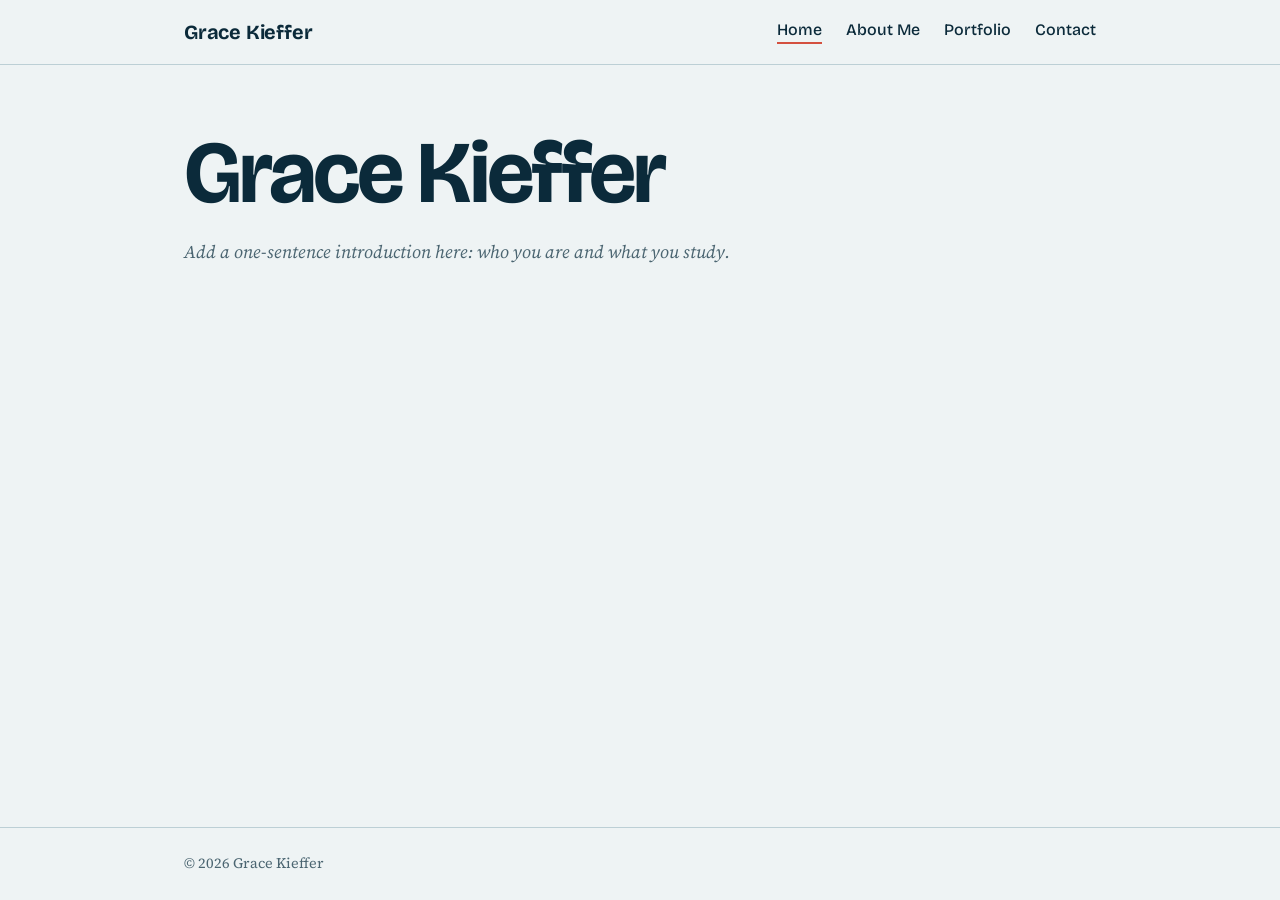
==== index.html @ 93ad265f "Add files via upload" ====
<!DOCTYPE html>
<html lang="en">
<head>
<meta charset="utf-8">
<meta name="viewport" content="width=device-width, initial-scale=1">
<title>Home | Grace Kieffer</title>
<link rel="preconnect" href="https://fonts.googleapis.com">
<link rel="preconnect" href="https://fonts.gstatic.com" crossorigin>
<link href="https://fonts.googleapis.com/css2?family=Bricolage+Grotesque:opsz,wght@12..96,500;12..96,700&family=Source+Serif+4:opsz,wght@8..60,400;8..60,600&display=swap" rel="stylesheet">
<link rel="stylesheet" href="style.css">
</head>
<body>
<header><div class="wrap">
<a class="logo" href="index.html">Grace Kieffer</a>
<nav aria-label="Main">
<a href="index.html" aria-current="page">Home</a>
<a href="about.html">About Me</a>
<a href="portfolio.html">Portfolio</a>
<a href="contact.html">Contact</a>
</nav>
</div></header>
<main><div class="wrap">
<h1>Grace Kieffer</h1>
<p class="ph">Add a one-sentence introduction here: who you are and what you study.</p>
</div></main>
<footer><div class="wrap">&copy; 2026 Grace Kieffer</div></footer>
</body>
</html>
---- style.css ----
:root{--paper:#eef3f4;--ink:#0b2a3a;--muted:#4b6571;--line:#bccfd5;--coral:#d4503f;--deep:#0f4c5c;
--head:"Bricolage Grotesque","Helvetica Neue",Arial,sans-serif;--body:"Source Serif 4",Georgia,"Times New Roman",serif}
@media (prefers-color-scheme:dark){:root{--paper:#07202c;--ink:#e3eef0;--muted:#93aeb7;--line:#1f4352;--coral:#ff7b66;--deep:#7cc4cf}}
*{box-sizing:border-box}
body{margin:0;background:var(--paper);color:var(--ink);font:1.125rem/1.65 var(--body);min-height:100vh;display:flex;flex-direction:column}
a{color:var(--deep);text-underline-offset:3px}a:hover{color:var(--coral)}
:focus-visible{outline:3px solid var(--coral);outline-offset:3px}
.wrap{width:100%;max-width:60rem;margin:0 auto;padding:0 1.5rem}
header{border-bottom:1px solid var(--line)}
header .wrap{display:flex;flex-wrap:wrap;gap:.75rem 2rem;align-items:center;justify-content:space-between;padding-top:1.25rem;padding-bottom:1.25rem}
.logo{font:700 1.25rem var(--head);letter-spacing:-.01em;color:var(--ink);text-decoration:none}
nav{display:flex;gap:1.5rem;flex-wrap:wrap;font:500 1rem var(--head)}
nav a{color:var(--ink);text-decoration:none;padding-bottom:.2rem;border-bottom:2px solid transparent}
nav a:hover{border-color:var(--line)}
nav a[aria-current="page"]{border-color:var(--coral)}
main{flex:1;padding:4rem 0}
h1{font:700 clamp(2.5rem,8vw,5.5rem)/1 var(--head);letter-spacing:-.03em;margin:0 0 1.25rem}
h2{font:700 1.4rem/1.2 var(--head);margin:2.5rem 0 .5rem}
p{max-width:40rem;margin:.5rem 0}
.ph{color:var(--muted);font-style:italic}
.cards{display:grid;grid-template-columns:repeat(auto-fill,minmax(15rem,1fr));gap:1.25rem;margin-top:1.5rem}
.card{border:1px dashed var(--line);border-radius:.4rem;padding:1.25rem;min-height:11rem}
.card h3{font:700 1.1rem var(--head);margin:0 0 .4rem}
footer{border-top:1px solid var(--line);padding:1.5rem 0;color:var(--muted);font-size:.9rem}
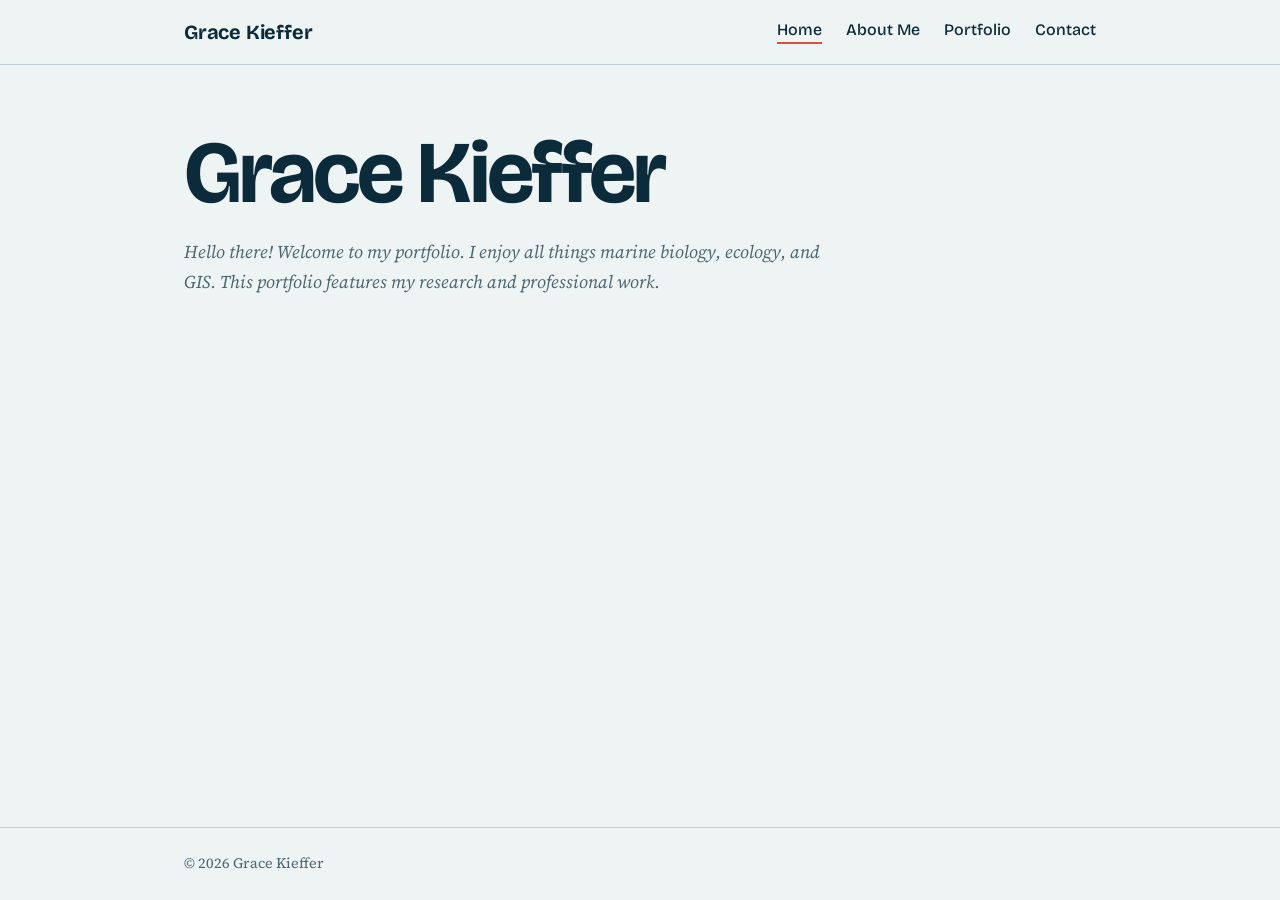
==== commit fd6dba32: "Update index.html" ====
--- a/index.html
+++ b/index.html
@@ -21,7 +21,7 @@
 </div></header>
 <main><div class="wrap">
 <h1>Grace Kieffer</h1>
-<p class="ph">Add a one-sentence introduction here: who you are and what you study.</p>
+<p class="ph">Hello there! Welcome to my portfolio. I enjoy all things marine biology, ecology, and GIS. This portfolio features my research and professional work.</p>
 </div></main>
 <footer><div class="wrap">&copy; 2026 Grace Kieffer</div></footer>
 </body>
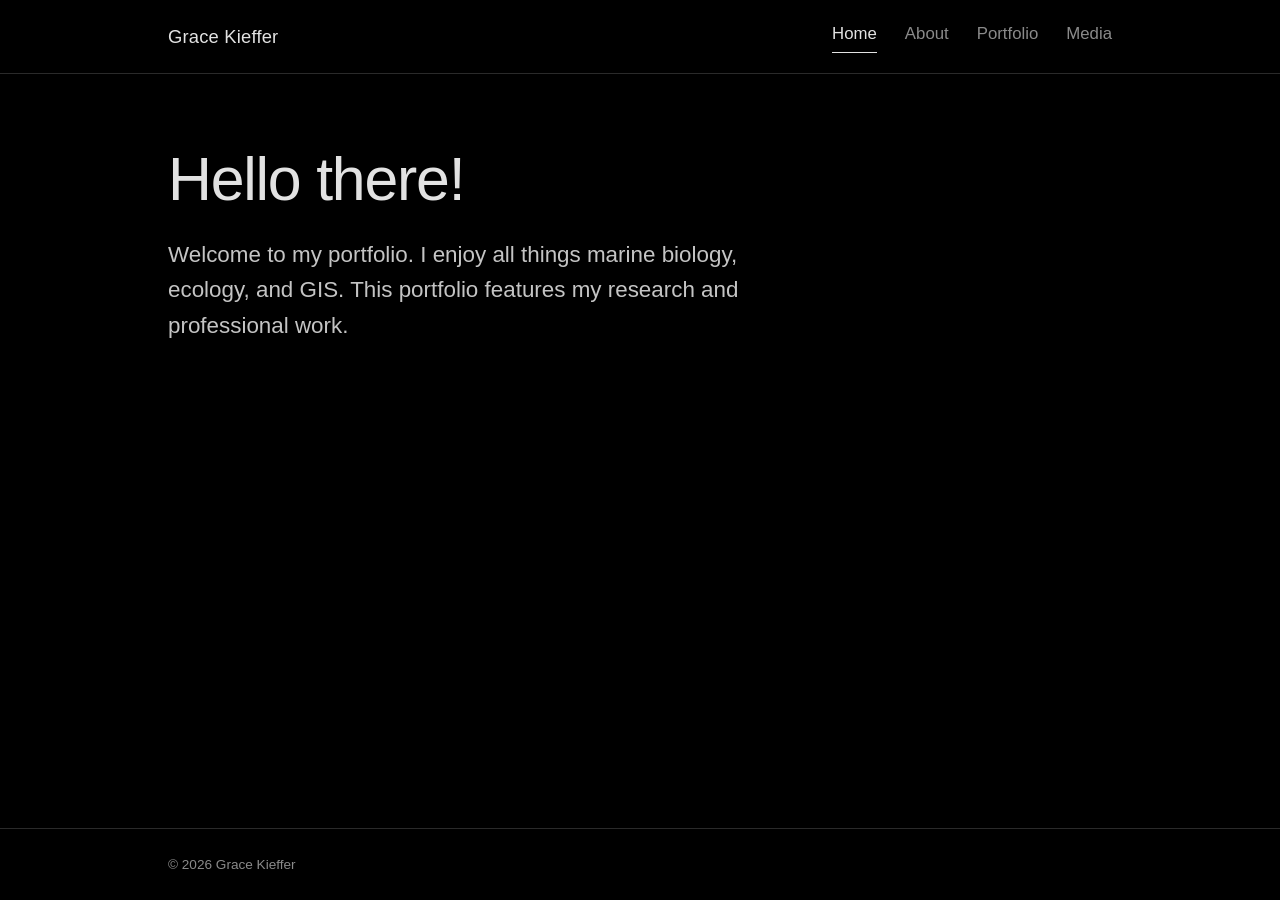
==== commit ef948818: "Add files via upload" ====
--- a/index.html
+++ b/index.html
@@ -4,9 +4,6 @@
 <meta charset="utf-8">
 <meta name="viewport" content="width=device-width, initial-scale=1">
 <title>Home | Grace Kieffer</title>
-<link rel="preconnect" href="https://fonts.googleapis.com">
-<link rel="preconnect" href="https://fonts.gstatic.com" crossorigin>
-<link href="https://fonts.googleapis.com/css2?family=Bricolage+Grotesque:opsz,wght@12..96,500;12..96,700&family=Source+Serif+4:opsz,wght@8..60,400;8..60,600&display=swap" rel="stylesheet">
 <link rel="stylesheet" href="style.css">
 </head>
 <body>
@@ -14,14 +11,14 @@
 <a class="logo" href="index.html">Grace Kieffer</a>
 <nav aria-label="Main">
 <a href="index.html" aria-current="page">Home</a>
-<a href="about.html">About Me</a>
+<a href="about.html">About</a>
 <a href="portfolio.html">Portfolio</a>
-<a href="contact.html">Contact</a>
+<a href="media.html">Media</a>
 </nav>
 </div></header>
 <main><div class="wrap">
-<h1>Grace Kieffer</h1>
-<p class="ph">Hello there! Welcome to my portfolio. I enjoy all things marine biology, ecology, and GIS. This portfolio features my research and professional work.</p>
+<h1>Hello there!</h1>
+<p class="hello">Welcome to my portfolio. I enjoy all things marine biology, ecology, and GIS. This portfolio features my research and professional work.</p>
 </div></main>
 <footer><div class="wrap">&copy; 2026 Grace Kieffer</div></footer>
 </body>
--- a/style.css
+++ b/style.css
@@ -1,24 +1,41 @@
-:root{--paper:#eef3f4;--ink:#0b2a3a;--muted:#4b6571;--line:#bccfd5;--coral:#d4503f;--deep:#0f4c5c;
---head:"Bricolage Grotesque","Helvetica Neue",Arial,sans-serif;--body:"Source Serif 4",Georgia,"Times New Roman",serif}
-@media (prefers-color-scheme:dark){:root{--paper:#07202c;--ink:#e3eef0;--muted:#93aeb7;--line:#1f4352;--coral:#ff7b66;--deep:#7cc4cf}}
+:root{--bg:#000;--text:#c4c4c4;--head:#e2e2e2;--muted:#8a8a8a;--line:#2a2a2a;--hover:#fff;
+--font:"Helvetica Neue",Helvetica,Arial,"Segoe UI",sans-serif}
 *{box-sizing:border-box}
-body{margin:0;background:var(--paper);color:var(--ink);font:1.125rem/1.65 var(--body);min-height:100vh;display:flex;flex-direction:column}
-a{color:var(--deep);text-underline-offset:3px}a:hover{color:var(--coral)}
-:focus-visible{outline:3px solid var(--coral);outline-offset:3px}
-.wrap{width:100%;max-width:60rem;margin:0 auto;padding:0 1.5rem}
+body{margin:0;background:var(--bg);color:var(--text);font:400 1.05rem/1.7 var(--font);min-height:100vh;display:flex;flex-direction:column;-webkit-font-smoothing:antialiased}
+a{color:var(--head);text-underline-offset:3px}a:hover{color:var(--hover)}
+:focus-visible{outline:2px solid var(--head);outline-offset:4px}
+.wrap{width:100%;max-width:62rem;margin:0 auto;padding:0 1.5rem}
 header{border-bottom:1px solid var(--line)}
 header .wrap{display:flex;flex-wrap:wrap;gap:.75rem 2rem;align-items:center;justify-content:space-between;padding-top:1.25rem;padding-bottom:1.25rem}
-.logo{font:700 1.25rem var(--head);letter-spacing:-.01em;color:var(--ink);text-decoration:none}
-nav{display:flex;gap:1.5rem;flex-wrap:wrap;font:500 1rem var(--head)}
-nav a{color:var(--ink);text-decoration:none;padding-bottom:.2rem;border-bottom:2px solid transparent}
-nav a:hover{border-color:var(--line)}
-nav a[aria-current="page"]{border-color:var(--coral)}
-main{flex:1;padding:4rem 0}
-h1{font:700 clamp(2.5rem,8vw,5.5rem)/1 var(--head);letter-spacing:-.03em;margin:0 0 1.25rem}
-h2{font:700 1.4rem/1.2 var(--head);margin:2.5rem 0 .5rem}
-p{max-width:40rem;margin:.5rem 0}
-.ph{color:var(--muted);font-style:italic}
-.cards{display:grid;grid-template-columns:repeat(auto-fill,minmax(15rem,1fr));gap:1.25rem;margin-top:1.5rem}
-.card{border:1px dashed var(--line);border-radius:.4rem;padding:1.25rem;min-height:11rem}
-.card h3{font:700 1.1rem var(--head);margin:0 0 .4rem}
-footer{border-top:1px solid var(--line);padding:1.5rem 0;color:var(--muted);font-size:.9rem}
+.logo{font-weight:500;font-size:1.15rem;color:var(--head);text-decoration:none;letter-spacing:.01em}
+nav{display:flex;gap:1.75rem;flex-wrap:wrap}
+nav a{color:var(--muted);text-decoration:none;padding-bottom:.2rem;border-bottom:1px solid transparent}
+nav a:hover{color:var(--hover)}
+nav a[aria-current="page"]{color:var(--head);border-color:var(--head)}
+main{flex:1;padding:4.5rem 0}
+h1{font-weight:300;font-size:clamp(2.2rem,6vw,3.8rem);line-height:1.1;letter-spacing:-.02em;color:var(--head);margin:0 0 1.5rem}
+h2{font-weight:500;font-size:1.15rem;color:var(--head);margin:2rem 0 .4rem}
+p{max-width:38rem;margin:.6rem 0}
+.hello{font-size:clamp(1.15rem,2.4vw,1.4rem);line-height:1.6;max-width:36rem}
+.ph{color:var(--muted)}
+.about{display:grid;grid-template-columns:15rem 1fr;gap:3rem;align-items:start}
+@media (max-width:700px){.about{grid-template-columns:1fr;gap:2rem}}
+.pfp{width:12rem;height:12rem;border-radius:50%;background:#141414;border:1px solid var(--line);display:flex;align-items:center;justify-content:center;overflow:hidden}
+.pfp img{width:100%;height:100%;object-fit:cover}
+.pfp svg{width:55%;height:55%;fill:#3a3a3a}
+.icons{display:flex;gap:1.1rem;margin-top:1.5rem}
+.icons a{width:2.75rem;height:2.75rem;display:flex;align-items:center;justify-content:center;border:1px solid var(--line);border-radius:50%;color:var(--muted)}
+.icons a:hover{color:var(--hover);border-color:var(--muted)}
+.icons svg{width:1.3rem;height:1.3rem;fill:currentColor}
+.cards,.gallery{display:grid;gap:1.25rem;margin-top:2rem}
+.cards{grid-template-columns:repeat(auto-fill,minmax(17rem,1fr))}
+.gallery{grid-template-columns:repeat(auto-fill,minmax(14rem,1fr))}
+.card{border:1px solid var(--line);border-radius:.5rem;padding:1.25rem}
+.card .thumb,.tile{background:#101010;border:1px dashed #333;border-radius:.4rem;display:flex;align-items:center;justify-content:center;color:var(--muted);font-size:.9rem}
+.card .thumb{aspect-ratio:16/10;margin-bottom:1rem}
+.tile{aspect-ratio:4/3}
+.card h3{font-weight:500;font-size:1.05rem;color:var(--head);margin:0 0 .3rem}
+.card p{margin:0;font-size:.95rem;color:var(--muted)}
+img{max-width:100%;height:auto;display:block}
+.gallery img,.card .thumb img{width:100%;aspect-ratio:4/3;object-fit:cover;border-radius:.4rem}
+footer{border-top:1px solid var(--line);padding:1.5rem 0;color:var(--muted);font-size:.85rem}
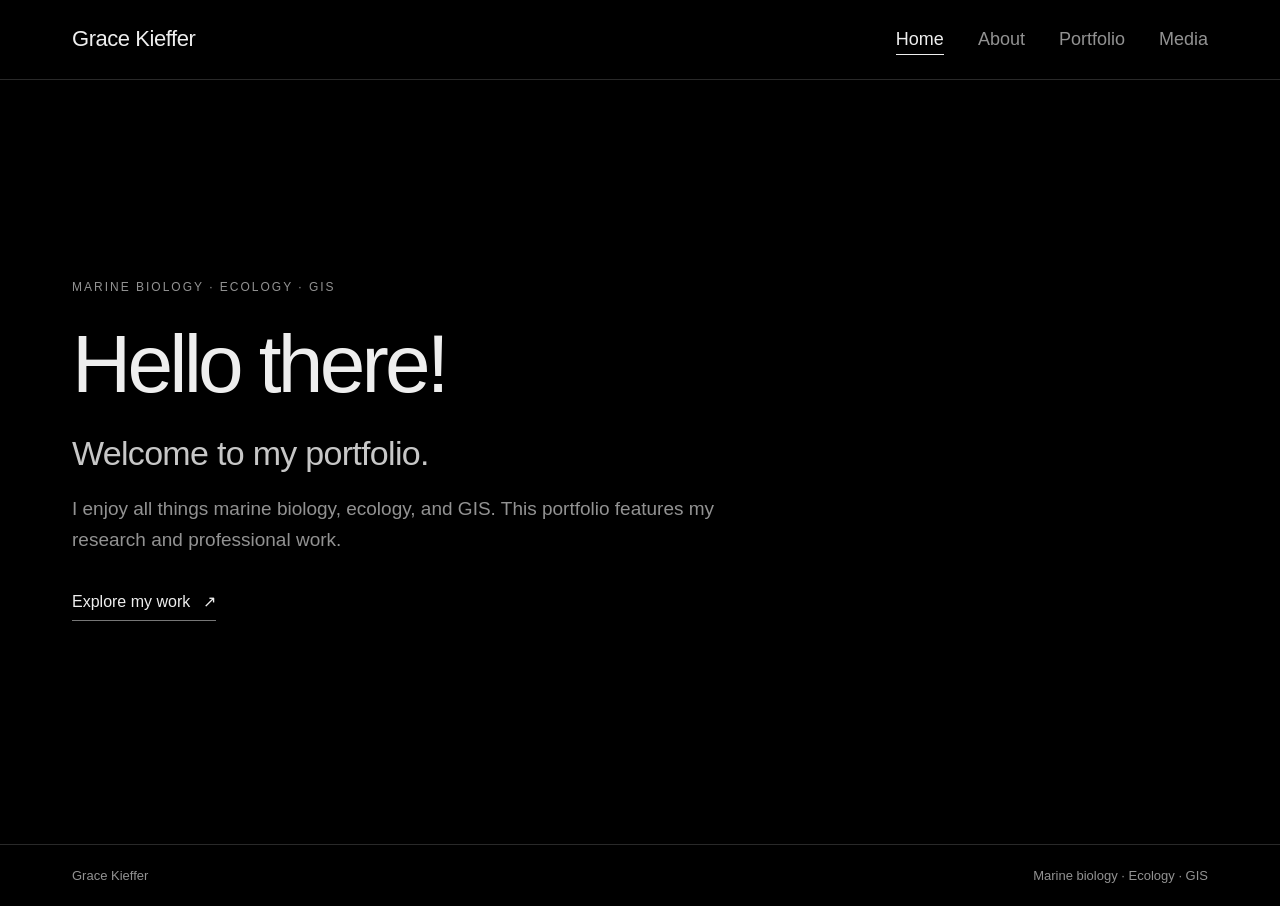
==== commit 97501224: "Add files via upload" ====
--- a/index.html
+++ b/index.html
@@ -1,25 +1,26 @@
 <!DOCTYPE html>
 <html lang="en">
 <head>
-<meta charset="utf-8">
-<meta name="viewport" content="width=device-width, initial-scale=1">
-<title>Home | Grace Kieffer</title>
-<link rel="stylesheet" href="style.css">
+  <meta charset="UTF-8"><meta name="viewport" content="width=device-width, initial-scale=1">
+  <title>Grace Kieffer | Home</title>
+  <link rel="stylesheet" href="style.css">
 </head>
 <body>
-<header><div class="wrap">
-<a class="logo" href="index.html">Grace Kieffer</a>
-<nav aria-label="Main">
-<a href="index.html" aria-current="page">Home</a>
-<a href="about.html">About</a>
-<a href="portfolio.html">Portfolio</a>
-<a href="media.html">Media</a>
-</nav>
-</div></header>
-<main><div class="wrap">
-<h1>Hello there!</h1>
-<p class="hello">Welcome to my portfolio. I enjoy all things marine biology, ecology, and GIS. This portfolio features my research and professional work.</p>
-</div></main>
-<footer><div class="wrap">&copy; 2026 Grace Kieffer</div></footer>
+  <header class="site-header">
+    <a class="brand" href="index.html">Grace Kieffer</a>
+    <nav aria-label="Main navigation">
+      <a class="active" href="index.html">Home</a><a href="about.html">About</a><a href="portfolio.html">Portfolio</a><a href="media.html">Media</a>
+    </nav>
+  </header>
+  <main class="home-main">
+    <section class="intro">
+      <p class="eyebrow">MARINE BIOLOGY · ECOLOGY · GIS</p>
+      <h1>Hello there!</h1>
+      <p class="welcome">Welcome to my portfolio.</p>
+      <p class="intro-copy">I enjoy all things marine biology, ecology, and GIS. This portfolio features my research and professional work.</p>
+      <a class="text-link" href="portfolio.html">Explore my work <span aria-hidden="true">↗</span></a>
+    </section>
+  </main>
+  <footer class="site-footer">Grace Kieffer <span>Marine biology · Ecology · GIS</span></footer>
 </body>
-</html>
+</html>
--- a/style.css
+++ b/style.css
@@ -1,41 +1,115 @@
-:root{--bg:#000;--text:#c4c4c4;--head:#e2e2e2;--muted:#8a8a8a;--line:#2a2a2a;--hover:#fff;
---font:"Helvetica Neue",Helvetica,Arial,"Segoe UI",sans-serif}
-*{box-sizing:border-box}
-body{margin:0;background:var(--bg);color:var(--text);font:400 1.05rem/1.7 var(--font);min-height:100vh;display:flex;flex-direction:column;-webkit-font-smoothing:antialiased}
-a{color:var(--head);text-underline-offset:3px}a:hover{color:var(--hover)}
-:focus-visible{outline:2px solid var(--head);outline-offset:4px}
-.wrap{width:100%;max-width:62rem;margin:0 auto;padding:0 1.5rem}
-header{border-bottom:1px solid var(--line)}
-header .wrap{display:flex;flex-wrap:wrap;gap:.75rem 2rem;align-items:center;justify-content:space-between;padding-top:1.25rem;padding-bottom:1.25rem}
-.logo{font-weight:500;font-size:1.15rem;color:var(--head);text-decoration:none;letter-spacing:.01em}
-nav{display:flex;gap:1.75rem;flex-wrap:wrap}
-nav a{color:var(--muted);text-decoration:none;padding-bottom:.2rem;border-bottom:1px solid transparent}
-nav a:hover{color:var(--hover)}
-nav a[aria-current="page"]{color:var(--head);border-color:var(--head)}
-main{flex:1;padding:4.5rem 0}
-h1{font-weight:300;font-size:clamp(2.2rem,6vw,3.8rem);line-height:1.1;letter-spacing:-.02em;color:var(--head);margin:0 0 1.5rem}
-h2{font-weight:500;font-size:1.15rem;color:var(--head);margin:2rem 0 .4rem}
-p{max-width:38rem;margin:.6rem 0}
-.hello{font-size:clamp(1.15rem,2.4vw,1.4rem);line-height:1.6;max-width:36rem}
-.ph{color:var(--muted)}
-.about{display:grid;grid-template-columns:15rem 1fr;gap:3rem;align-items:start}
-@media (max-width:700px){.about{grid-template-columns:1fr;gap:2rem}}
-.pfp{width:12rem;height:12rem;border-radius:50%;background:#141414;border:1px solid var(--line);display:flex;align-items:center;justify-content:center;overflow:hidden}
-.pfp img{width:100%;height:100%;object-fit:cover}
-.pfp svg{width:55%;height:55%;fill:#3a3a3a}
-.icons{display:flex;gap:1.1rem;margin-top:1.5rem}
-.icons a{width:2.75rem;height:2.75rem;display:flex;align-items:center;justify-content:center;border:1px solid var(--line);border-radius:50%;color:var(--muted)}
-.icons a:hover{color:var(--hover);border-color:var(--muted)}
-.icons svg{width:1.3rem;height:1.3rem;fill:currentColor}
-.cards,.gallery{display:grid;gap:1.25rem;margin-top:2rem}
-.cards{grid-template-columns:repeat(auto-fill,minmax(17rem,1fr))}
-.gallery{grid-template-columns:repeat(auto-fill,minmax(14rem,1fr))}
-.card{border:1px solid var(--line);border-radius:.5rem;padding:1.25rem}
-.card .thumb,.tile{background:#101010;border:1px dashed #333;border-radius:.4rem;display:flex;align-items:center;justify-content:center;color:var(--muted);font-size:.9rem}
-.card .thumb{aspect-ratio:16/10;margin-bottom:1rem}
-.tile{aspect-ratio:4/3}
-.card h3{font-weight:500;font-size:1.05rem;color:var(--head);margin:0 0 .3rem}
-.card p{margin:0;font-size:.95rem;color:var(--muted)}
-img{max-width:100%;height:auto;display:block}
-.gallery img,.card .thumb img{width:100%;aspect-ratio:4/3;object-fit:cover;border-radius:.4rem}
-footer{border-top:1px solid var(--line);padding:1.5rem 0;color:var(--muted);font-size:.85rem}
+/* Shared theme: near-black background, soft white text, muted gray details */
+:root {
+  color-scheme: dark;
+  --background: #000000;
+  --surface: #0b0b0b;
+  --surface-raised: #101010;
+  --border: #292929;
+  --text: #eeeeee;
+  --muted: #929292;
+  --soft: #c7c7c7;
+  --content-width: 1136px;
+}
+* { box-sizing: border-box; }
+html { min-height: 100%; background: var(--background); }
+body {
+  margin: 0;
+  background: var(--background);
+  color: var(--text);
+  font-family: "Helvetica Neue", Helvetica, Arial, sans-serif;
+  font-size: 16px;
+  font-weight: 400;
+  line-height: 1.65;
+  -webkit-font-smoothing: antialiased;
+}
+a { color: inherit; text-decoration: none; }
+.site-header {
+  height: 80px;
+  border-bottom: 1px solid var(--border);
+  display: flex;
+  align-items: center;
+  justify-content: space-between;
+  width: 100%;
+  padding: 0 max(32px, calc((100% - var(--content-width)) / 2));
+  gap: 32px;
+}
+.brand { font-size: 22px; letter-spacing: -.45px; white-space: nowrap; }
+.site-header nav { display: flex; align-items: center; gap: 34px; height: 100%; }
+.site-header nav a {
+  display: inline-flex;
+  align-items: center;
+  height: 100%;
+  color: var(--muted);
+  font-size: 18px;
+  position: relative;
+  transition: color .18s ease;
+}
+.site-header nav a:hover, .site-header nav a.active { color: var(--text); }
+.site-header nav a.active::after {
+  content: "";
+  position: absolute;
+  height: 1px;
+  bottom: 24px;
+  left: 0;
+  right: 0;
+  background: var(--text);
+}
+.home-main { min-height: calc(100vh - 136px); display: flex; align-items: center; }
+.intro { width: min(var(--content-width), calc(100% - 64px)); margin: -25px auto 0; }
+.eyebrow { color: var(--muted); font-size: 12px; letter-spacing: 2px; margin: 0 0 22px; }
+.intro h1 { font-size: clamp(54px, 7vw, 82px); line-height: 1.08; letter-spacing: -3.8px; font-weight: 500; margin: 0 0 16px; }
+.welcome { font-size: clamp(24px, 3vw, 34px); color: var(--soft); margin: 0 0 12px; letter-spacing: -.7px; }
+.intro-copy { color: var(--muted); font-size: 19px; max-width: 650px; margin: 0; }
+.text-link { display: inline-block; margin-top: 34px; padding-bottom: 4px; border-bottom: 1px solid #777; font-size: 16px; }
+.text-link span { margin-left: 8px; }
+.site-footer { border-top: 1px solid var(--border); padding: 20px max(32px, calc((100% - var(--content-width)) / 2)); color: var(--muted); font-size: 13px; display: flex; justify-content: space-between; gap: 20px; }
+.page-main { width: min(var(--content-width), calc(100% - 64px)); margin: 78px auto 86px; }
+.page-title { font-size: clamp(48px, 5vw, 72px); line-height: 1.15; letter-spacing: -2.4px; font-weight: 400; margin: 0 0 28px; }
+.page-title strong { font-weight: 700; }
+.page-subtitle { color: var(--muted); font-size: 19px; margin: 0 0 38px; }
+.project-grid { display: grid; grid-template-columns: repeat(3, minmax(0, 1fr)); gap: 24px; }
+.project-card { border: 1px solid var(--border); border-radius: 11px; padding: 24px; min-width: 0; transition: border-color .2s ease, transform .2s ease; }
+.project-card:hover { border-color: #555; transform: translateY(-2px); }
+.project-image { height: 195px; border: 1px dashed #303030; border-radius: 8px; background: var(--surface-raised); color: var(--muted); display: flex; justify-content: center; align-items: center; text-align: center; padding: 16px; }
+.project-card h2 { font-size: 20px; line-height: 1.35; font-weight: 500; margin: 20px 0 8px; letter-spacing: -.25px; }
+.project-card p { color: var(--muted); font-size: 17px; line-height: 1.75; margin: 0; }
+.about-layout { display: grid; grid-template-columns: 285px minmax(0, 1fr); min-height: calc(100vh - 80px); }
+.profile-sidebar { position: sticky; top: 0; align-self: start; height: calc(100vh - 1px); min-height: 500px; border-right: 1px solid var(--border); padding: 54px 28px; display: flex; flex-direction: column; align-items: center; text-align: center; }
+.profile-placeholder { width: 164px; height: 164px; border: 1px dashed #383838; border-radius: 50%; background: var(--surface-raised); display: flex; align-items: center; justify-content: center; color: var(--muted); font-size: 13px; overflow: hidden; }
+.profile-sidebar h1 { font-size: 22px; line-height: 1.35; font-weight: 500; margin: 19px 0 16px; }
+.social-links { display: flex; justify-content: center; align-items: center; gap: 20px; }
+.social-links a { width: 34px; height: 34px; display: flex; align-items: center; justify-content: center; color: var(--muted); border: 1px solid var(--border); border-radius: 50%; transition: color .18s, border-color .18s; }
+.social-links a:hover { color: var(--text); border-color: #777; }
+.social-links svg { width: 17px; height: 17px; fill: none; stroke: currentColor; stroke-width: 1.5; stroke-linecap: round; stroke-linejoin: round; }
+.about-content { padding: 54px clamp(28px, 6vw, 88px); min-height: 120vh; }
+.blank-panel { border: 1px solid var(--border); border-radius: 10px; min-height: 270px; display: flex; align-items: center; justify-content: center; color: var(--muted); background: #050505; }
+@media (max-width: 850px) {
+  .site-header { padding: 0 24px; }
+  .site-header nav { gap: 19px; }
+  .site-header nav a { font-size: 16px; }
+  .project-grid { grid-template-columns: repeat(2, minmax(0, 1fr)); }
+  .about-layout { grid-template-columns: 230px minmax(0, 1fr); }
+  .profile-sidebar { padding: 42px 18px; }
+  .profile-placeholder { width: 140px; height: 140px; }
+}
+@media (max-width: 600px) {
+  .site-header { height: auto; min-height: 78px; padding: 17px 20px; align-items: flex-start; flex-direction: column; gap: 10px; }
+  .site-header nav { width: 100%; height: 35px; justify-content: space-between; gap: 10px; }
+  .site-header nav a { font-size: 15px; }
+  .site-header nav a.active::after { bottom: 0; }
+  .intro, .page-main { width: calc(100% - 40px); }
+  .intro { margin-top: -10px; }
+  .intro h1 { letter-spacing: -2px; }
+  .intro-copy, .page-subtitle { font-size: 17px; }
+  .page-main { margin-top: 48px; }
+  .page-title { letter-spacing: -1.5px; }
+  .project-grid { grid-template-columns: 1fr; gap: 16px; }
+  .project-card { padding: 18px; }
+  .project-image { height: 190px; }
+  .about-layout { display: block; }
+  .profile-sidebar { position: relative; height: auto; min-height: 0; padding: 35px 20px 28px; border-right: 0; border-bottom: 1px solid var(--border); }
+  .profile-placeholder { width: 126px; height: 126px; }
+  .about-content { padding: 26px 20px; min-height: 75vh; }
+  .blank-panel { min-height: 220px; }
+  .site-footer { padding: 18px 20px; flex-direction: column; gap: 3px; }
+}
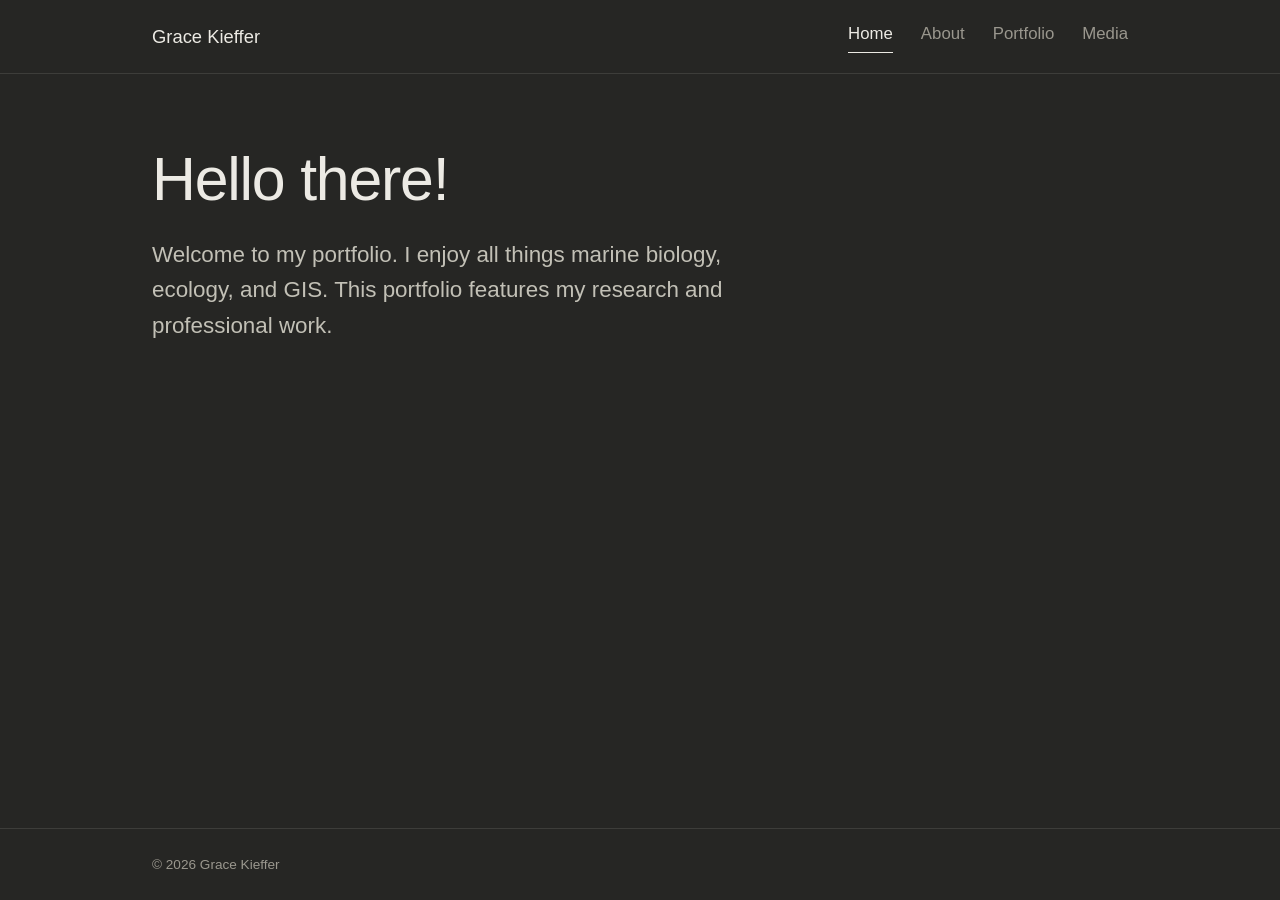
==== commit cbe3cb84: "Add files via upload" ====
--- a/index.html
+++ b/index.html
@@ -1,26 +1,25 @@
 <!DOCTYPE html>
 <html lang="en">
 <head>
-  <meta charset="UTF-8"><meta name="viewport" content="width=device-width, initial-scale=1">
-  <title>Grace Kieffer | Home</title>
-  <link rel="stylesheet" href="style.css">
+<meta charset="utf-8">
+<meta name="viewport" content="width=device-width, initial-scale=1">
+<title>Home | Grace Kieffer</title>
+<link rel="stylesheet" href="style.css">
 </head>
 <body>
-  <header class="site-header">
-    <a class="brand" href="index.html">Grace Kieffer</a>
-    <nav aria-label="Main navigation">
-      <a class="active" href="index.html">Home</a><a href="about.html">About</a><a href="portfolio.html">Portfolio</a><a href="media.html">Media</a>
-    </nav>
-  </header>
-  <main class="home-main">
-    <section class="intro">
-      <p class="eyebrow">MARINE BIOLOGY · ECOLOGY · GIS</p>
-      <h1>Hello there!</h1>
-      <p class="welcome">Welcome to my portfolio.</p>
-      <p class="intro-copy">I enjoy all things marine biology, ecology, and GIS. This portfolio features my research and professional work.</p>
-      <a class="text-link" href="portfolio.html">Explore my work <span aria-hidden="true">↗</span></a>
-    </section>
-  </main>
-  <footer class="site-footer">Grace Kieffer <span>Marine biology · Ecology · GIS</span></footer>
+<header><div class="wrap">
+<a class="logo" href="index.html">Grace Kieffer</a>
+<nav aria-label="Main">
+<a href="index.html" aria-current="page">Home</a>
+<a href="about.html">About</a>
+<a href="portfolio.html">Portfolio</a>
+<a href="media.html">Media</a>
+</nav>
+</div></header>
+<main><div class="wrap">
+<h1>Hello there!</h1>
+<p class="hello">Welcome to my portfolio. I enjoy all things marine biology, ecology, and GIS. This portfolio features my research and professional work.</p>
+</div></main>
+<footer><div class="wrap">&copy; 2026 Grace Kieffer</div></footer>
 </body>
-</html>+</html>
--- a/style.css
+++ b/style.css
@@ -1,115 +1,43 @@
-/* Shared theme: near-black background, soft white text, muted gray details */
-:root {
-  color-scheme: dark;
-  --background: #000000;
-  --surface: #0b0b0b;
-  --surface-raised: #101010;
-  --border: #292929;
-  --text: #eeeeee;
-  --muted: #929292;
-  --soft: #c7c7c7;
-  --content-width: 1136px;
+:root{--bg:#262624;--text:#c2c0b6;--head:#eceae4;--muted:#9a978e;--line:#3d3d3a;--hover:#fff;
+--font:"Helvetica Neue",Helvetica,Arial,"Segoe UI",sans-serif}
+*{box-sizing:border-box}
+body{margin:0;background:var(--bg);color:var(--text);font:400 1.05rem/1.7 var(--font);min-height:100vh;display:flex;flex-direction:column;-webkit-font-smoothing:antialiased}
+a{color:var(--head);text-underline-offset:3px}a:hover{color:var(--hover)}
+:focus-visible{outline:2px solid var(--head);outline-offset:4px}
+.wrap{width:100%;max-width:64rem;margin:0 auto;padding:0 1.5rem}
+header{border-bottom:1px solid var(--line)}
+header .wrap{display:flex;flex-wrap:wrap;gap:.75rem 2rem;align-items:center;justify-content:space-between;padding-top:1.25rem;padding-bottom:1.25rem}
+.logo{font-weight:500;font-size:1.15rem;color:var(--head);text-decoration:none}
+nav{display:flex;gap:1.75rem;flex-wrap:wrap}
+nav a{color:var(--muted);text-decoration:none;padding-bottom:.2rem;border-bottom:1px solid transparent}
+nav a:hover{color:var(--hover)}
+nav a[aria-current="page"]{color:var(--head);border-color:var(--head)}
+main{flex:1;padding:4.5rem 0}
+h1{font-weight:300;font-size:clamp(2.2rem,6vw,3.8rem);line-height:1.1;letter-spacing:-.02em;color:var(--head);margin:0 0 1.5rem}
+h1.bold{font-weight:700}
+p{max-width:38rem;margin:.6rem 0}
+.hello{font-size:clamp(1.15rem,2.4vw,1.4rem);line-height:1.6;max-width:36rem}
+.sub{color:var(--muted)}
+.cards{display:grid;grid-template-columns:repeat(auto-fill,minmax(17rem,1fr));gap:1.75rem;margin-top:2.5rem}
+.card{border:1px solid var(--line);border-radius:.6rem;padding:1.25rem}
+.thumb{aspect-ratio:16/10;background:#1f1e1d;border:1px dashed #4a4a46;border-radius:.4rem;display:flex;align-items:center;justify-content:center;color:var(--muted);font-size:.9rem;margin-bottom:1rem}
+.thumb img{width:100%;height:100%;object-fit:cover;border-radius:.4rem;display:block}
+.card h3{font-weight:500;font-size:1.05rem;color:var(--head);margin:0 0 .3rem}
+.card p{margin:0;font-size:.95rem;color:var(--muted)}
+/* About: fixed sidebar + scrolling content */
+.about{display:grid;grid-template-columns:17rem 1fr;gap:3rem;align-items:start}
+.side{position:sticky;top:2rem;text-align:center;padding-right:3rem;border-right:1px solid var(--line);min-height:20rem}
+.pfp{width:11rem;height:11rem;margin:0 auto;border-radius:50%;background:#30302e;border:1px solid var(--line);display:flex;align-items:center;justify-content:center;overflow:hidden}
+.pfp img{width:100%;height:100%;object-fit:cover}
+.pfp svg{width:55%;height:55%;fill:#5a5955}
+.name{font-weight:500;font-size:1.3rem;color:var(--head);margin:1.25rem 0 0}
+.icons{display:flex;gap:1rem;justify-content:center;margin-top:1.25rem}
+.icons a{display:block;width:2.75rem;height:2.75rem;border-radius:.5rem}
+.icons a:hover{opacity:.85}
+.icons svg{display:block;width:100%;height:100%}
+.blank{border:1px dashed #4a4a46;border-radius:.6rem;min-height:18rem;display:flex;align-items:center;justify-content:center;color:var(--muted);text-align:center;padding:1.5rem}
+@media (max-width:760px){
+ .about{grid-template-columns:1fr;gap:2rem}
+ .side{position:static;border-right:0;padding-right:0;min-height:0}
 }
-* { box-sizing: border-box; }
-html { min-height: 100%; background: var(--background); }
-body {
-  margin: 0;
-  background: var(--background);
-  color: var(--text);
-  font-family: "Helvetica Neue", Helvetica, Arial, sans-serif;
-  font-size: 16px;
-  font-weight: 400;
-  line-height: 1.65;
-  -webkit-font-smoothing: antialiased;
-}
-a { color: inherit; text-decoration: none; }
-.site-header {
-  height: 80px;
-  border-bottom: 1px solid var(--border);
-  display: flex;
-  align-items: center;
-  justify-content: space-between;
-  width: 100%;
-  padding: 0 max(32px, calc((100% - var(--content-width)) / 2));
-  gap: 32px;
-}
-.brand { font-size: 22px; letter-spacing: -.45px; white-space: nowrap; }
-.site-header nav { display: flex; align-items: center; gap: 34px; height: 100%; }
-.site-header nav a {
-  display: inline-flex;
-  align-items: center;
-  height: 100%;
-  color: var(--muted);
-  font-size: 18px;
-  position: relative;
-  transition: color .18s ease;
-}
-.site-header nav a:hover, .site-header nav a.active { color: var(--text); }
-.site-header nav a.active::after {
-  content: "";
-  position: absolute;
-  height: 1px;
-  bottom: 24px;
-  left: 0;
-  right: 0;
-  background: var(--text);
-}
-.home-main { min-height: calc(100vh - 136px); display: flex; align-items: center; }
-.intro { width: min(var(--content-width), calc(100% - 64px)); margin: -25px auto 0; }
-.eyebrow { color: var(--muted); font-size: 12px; letter-spacing: 2px; margin: 0 0 22px; }
-.intro h1 { font-size: clamp(54px, 7vw, 82px); line-height: 1.08; letter-spacing: -3.8px; font-weight: 500; margin: 0 0 16px; }
-.welcome { font-size: clamp(24px, 3vw, 34px); color: var(--soft); margin: 0 0 12px; letter-spacing: -.7px; }
-.intro-copy { color: var(--muted); font-size: 19px; max-width: 650px; margin: 0; }
-.text-link { display: inline-block; margin-top: 34px; padding-bottom: 4px; border-bottom: 1px solid #777; font-size: 16px; }
-.text-link span { margin-left: 8px; }
-.site-footer { border-top: 1px solid var(--border); padding: 20px max(32px, calc((100% - var(--content-width)) / 2)); color: var(--muted); font-size: 13px; display: flex; justify-content: space-between; gap: 20px; }
-.page-main { width: min(var(--content-width), calc(100% - 64px)); margin: 78px auto 86px; }
-.page-title { font-size: clamp(48px, 5vw, 72px); line-height: 1.15; letter-spacing: -2.4px; font-weight: 400; margin: 0 0 28px; }
-.page-title strong { font-weight: 700; }
-.page-subtitle { color: var(--muted); font-size: 19px; margin: 0 0 38px; }
-.project-grid { display: grid; grid-template-columns: repeat(3, minmax(0, 1fr)); gap: 24px; }
-.project-card { border: 1px solid var(--border); border-radius: 11px; padding: 24px; min-width: 0; transition: border-color .2s ease, transform .2s ease; }
-.project-card:hover { border-color: #555; transform: translateY(-2px); }
-.project-image { height: 195px; border: 1px dashed #303030; border-radius: 8px; background: var(--surface-raised); color: var(--muted); display: flex; justify-content: center; align-items: center; text-align: center; padding: 16px; }
-.project-card h2 { font-size: 20px; line-height: 1.35; font-weight: 500; margin: 20px 0 8px; letter-spacing: -.25px; }
-.project-card p { color: var(--muted); font-size: 17px; line-height: 1.75; margin: 0; }
-.about-layout { display: grid; grid-template-columns: 285px minmax(0, 1fr); min-height: calc(100vh - 80px); }
-.profile-sidebar { position: sticky; top: 0; align-self: start; height: calc(100vh - 1px); min-height: 500px; border-right: 1px solid var(--border); padding: 54px 28px; display: flex; flex-direction: column; align-items: center; text-align: center; }
-.profile-placeholder { width: 164px; height: 164px; border: 1px dashed #383838; border-radius: 50%; background: var(--surface-raised); display: flex; align-items: center; justify-content: center; color: var(--muted); font-size: 13px; overflow: hidden; }
-.profile-sidebar h1 { font-size: 22px; line-height: 1.35; font-weight: 500; margin: 19px 0 16px; }
-.social-links { display: flex; justify-content: center; align-items: center; gap: 20px; }
-.social-links a { width: 34px; height: 34px; display: flex; align-items: center; justify-content: center; color: var(--muted); border: 1px solid var(--border); border-radius: 50%; transition: color .18s, border-color .18s; }
-.social-links a:hover { color: var(--text); border-color: #777; }
-.social-links svg { width: 17px; height: 17px; fill: none; stroke: currentColor; stroke-width: 1.5; stroke-linecap: round; stroke-linejoin: round; }
-.about-content { padding: 54px clamp(28px, 6vw, 88px); min-height: 120vh; }
-.blank-panel { border: 1px solid var(--border); border-radius: 10px; min-height: 270px; display: flex; align-items: center; justify-content: center; color: var(--muted); background: #050505; }
-@media (max-width: 850px) {
-  .site-header { padding: 0 24px; }
-  .site-header nav { gap: 19px; }
-  .site-header nav a { font-size: 16px; }
-  .project-grid { grid-template-columns: repeat(2, minmax(0, 1fr)); }
-  .about-layout { grid-template-columns: 230px minmax(0, 1fr); }
-  .profile-sidebar { padding: 42px 18px; }
-  .profile-placeholder { width: 140px; height: 140px; }
-}
-@media (max-width: 600px) {
-  .site-header { height: auto; min-height: 78px; padding: 17px 20px; align-items: flex-start; flex-direction: column; gap: 10px; }
-  .site-header nav { width: 100%; height: 35px; justify-content: space-between; gap: 10px; }
-  .site-header nav a { font-size: 15px; }
-  .site-header nav a.active::after { bottom: 0; }
-  .intro, .page-main { width: calc(100% - 40px); }
-  .intro { margin-top: -10px; }
-  .intro h1 { letter-spacing: -2px; }
-  .intro-copy, .page-subtitle { font-size: 17px; }
-  .page-main { margin-top: 48px; }
-  .page-title { letter-spacing: -1.5px; }
-  .project-grid { grid-template-columns: 1fr; gap: 16px; }
-  .project-card { padding: 18px; }
-  .project-image { height: 190px; }
-  .about-layout { display: block; }
-  .profile-sidebar { position: relative; height: auto; min-height: 0; padding: 35px 20px 28px; border-right: 0; border-bottom: 1px solid var(--border); }
-  .profile-placeholder { width: 126px; height: 126px; }
-  .about-content { padding: 26px 20px; min-height: 75vh; }
-  .blank-panel { min-height: 220px; }
-  .site-footer { padding: 18px 20px; flex-direction: column; gap: 3px; }
-}
+footer{border-top:1px solid var(--line);padding:1.5rem 0;color:var(--muted);font-size:.85rem}
